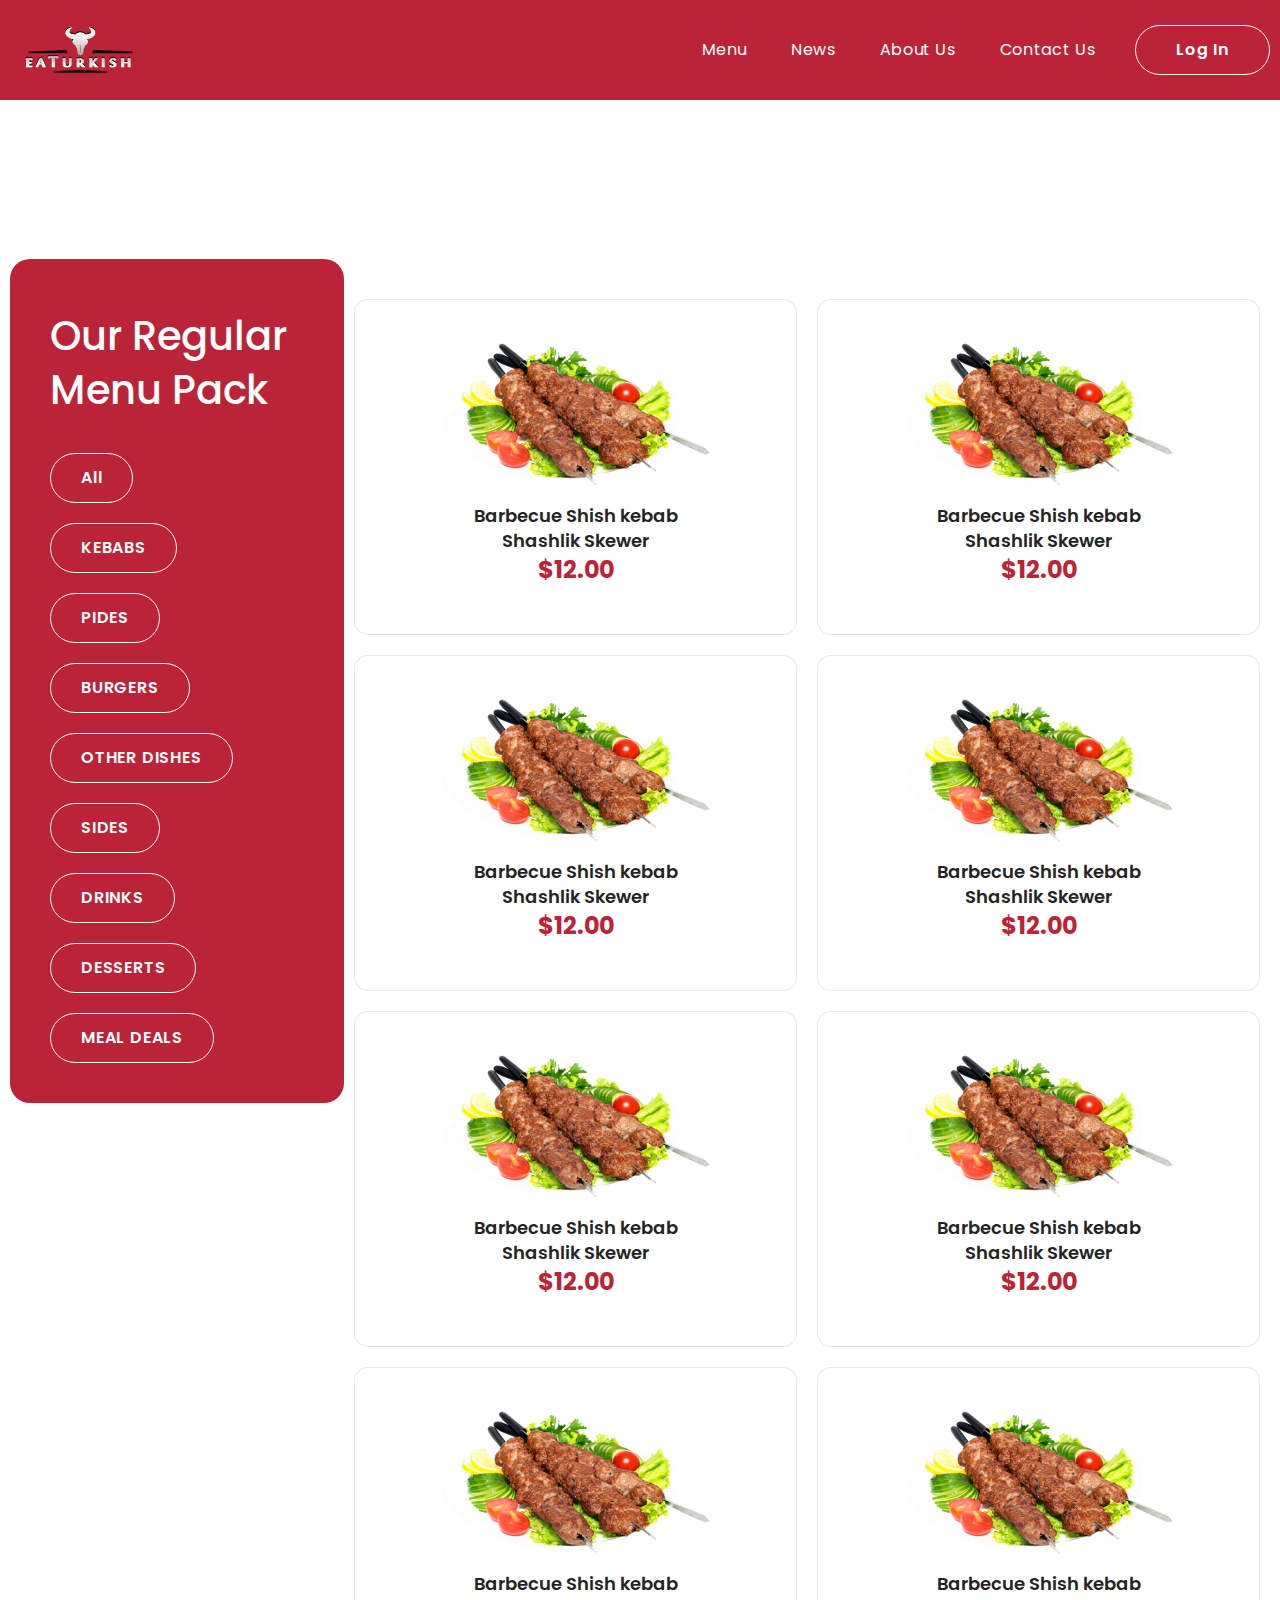
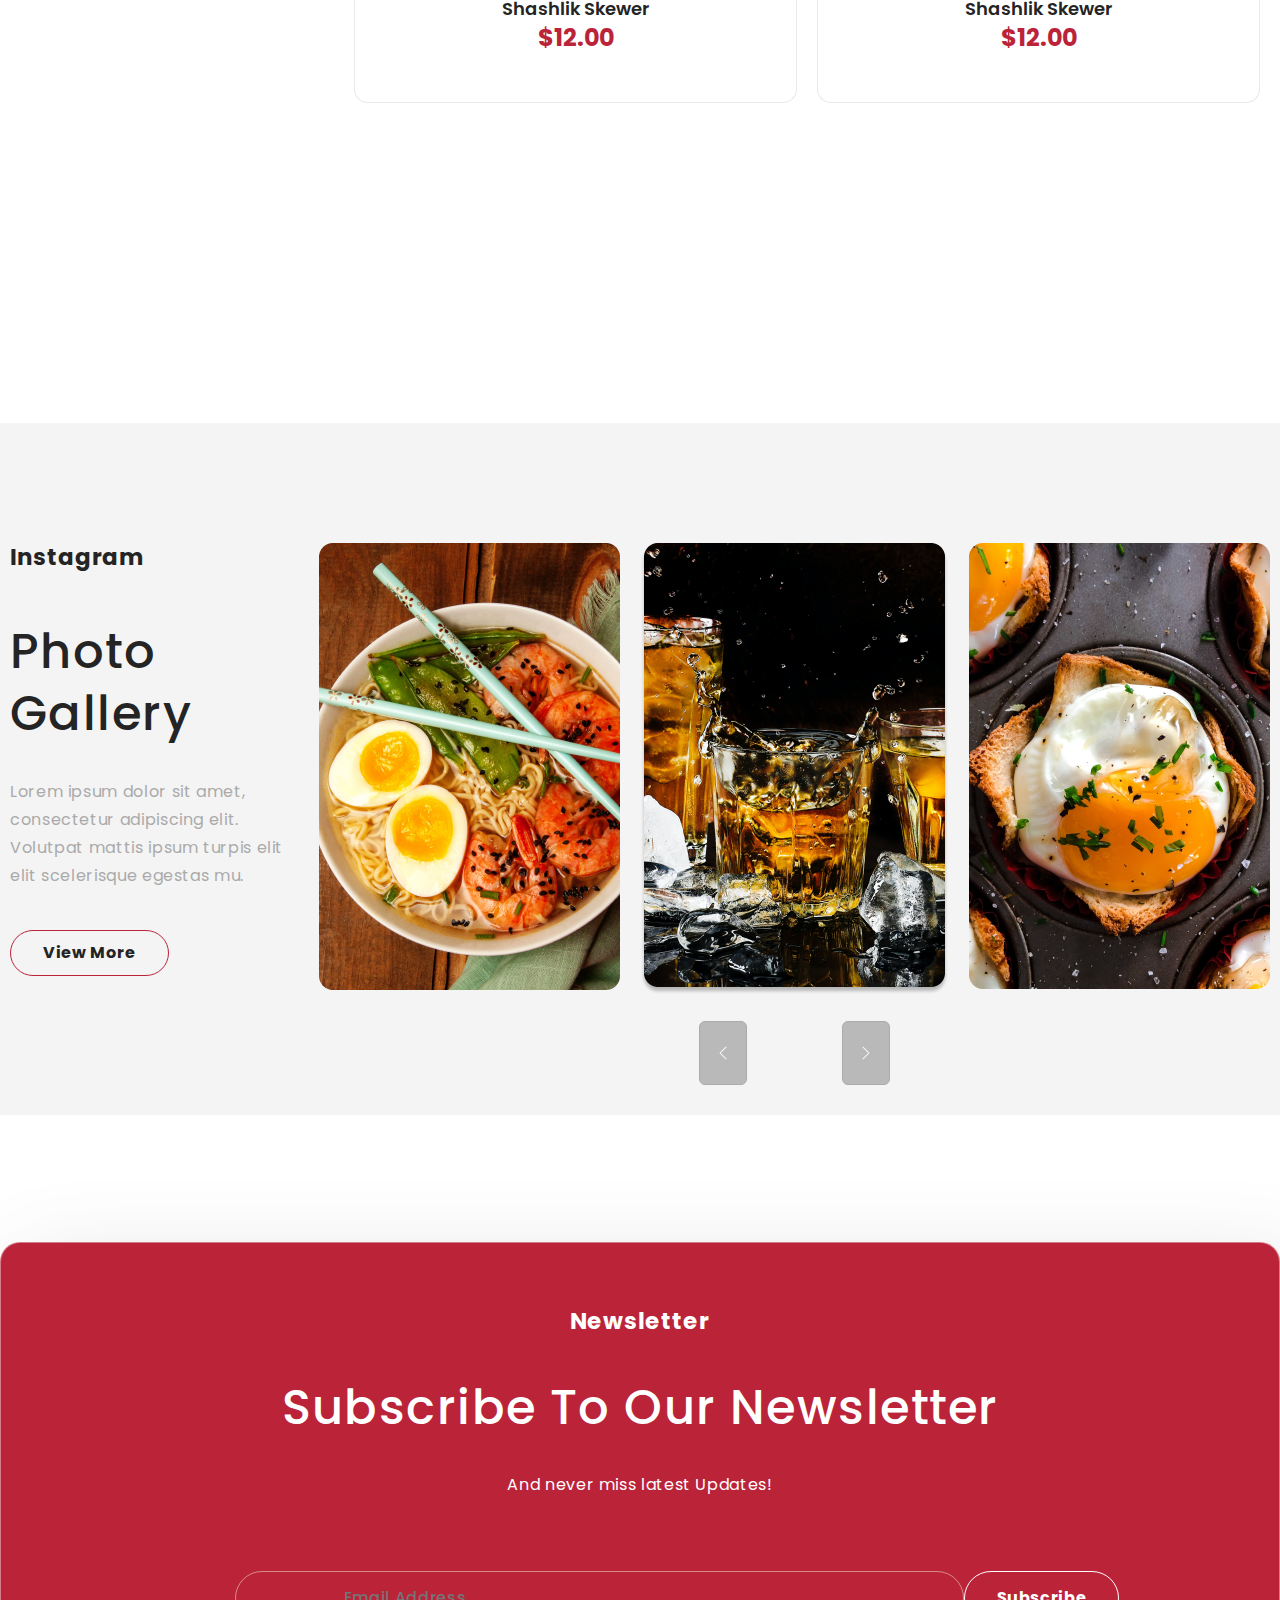
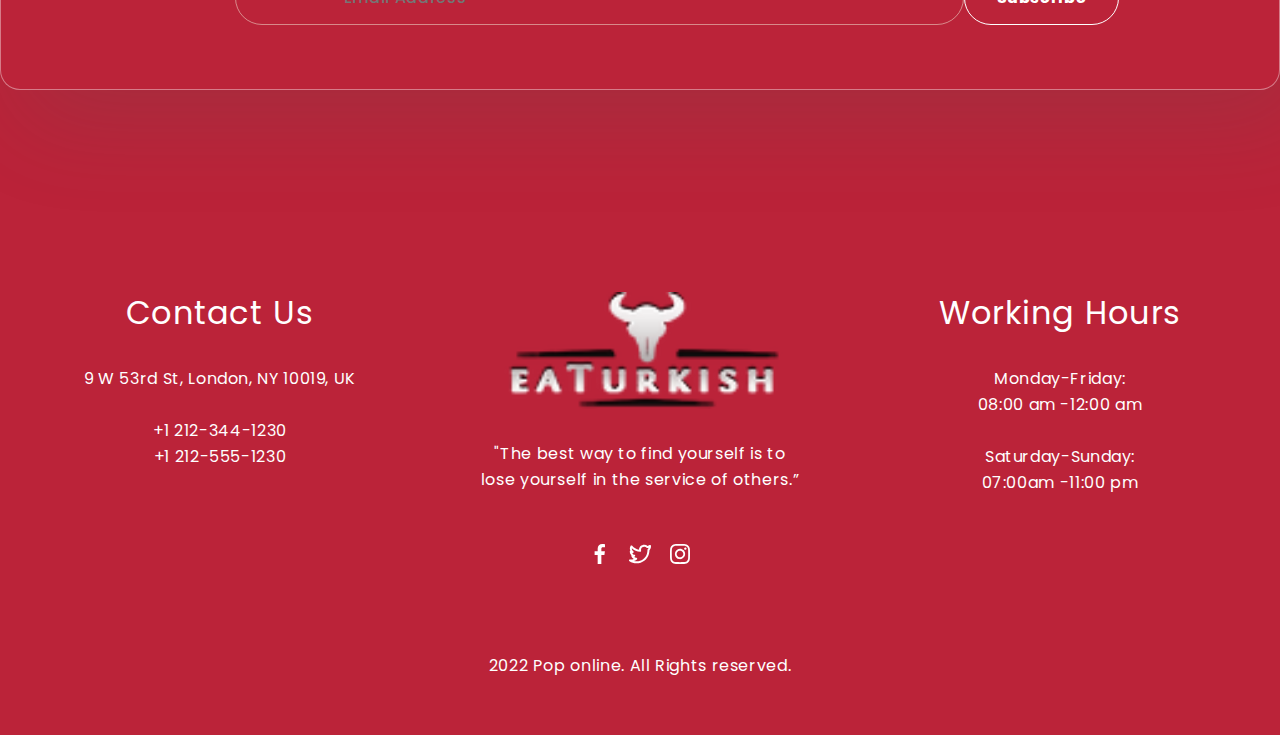
==== pages/menu.html @ dc269d5f "first commit" ====
<!DOCTYPE html>
<html lang="en">

<head>
    <meta charset="UTF-8">
    <meta http-equiv="X-UA-Compatible" content="IE=edge">
    <meta name="viewport" content="width=device-width, initial-scale=1.0">
    <title>Document</title>
    <link rel="stylesheet" href="../css/index.min.css">
    <link rel="stylesheet" href="../proba/css/bootstrap.min.css">
    <link rel="stylesheet" href="../css/menu.css">
</head>

<body>
    <div id="loading">
        <div class="lds-roller">
            <div></div>
            <div></div>
            <div></div>
            <div></div>
            <div></div>
            <div></div>
            <div></div>
            <div></div>
        </div>
    </div>
    <header>
        <nav id="nav">
            <div class="container nav navbar-shrink">
                <div class="nav-l">
                    <a href="../index.html">
                        <img src="../images/logo.svg" alt="">
                    </a>
                </div>
                <div class="nav-r">
                    <div class="menus">
                        <a href="menu.html">Menu</a>
                        <a href="news.html">News</a>
                        <a href="about.html">About Us</a>
                        <a href="contact.html">Contact Us</a>
                    </div>
                    <button id="navbar-open">
                        <img src="../images/menu.svg" alt="menu" />
                    </button>
                    <button class="log">Log in</button>
                </div>
                <div id="navbar-responsive">
                    <button id="navbar-close">
                        <img src="../images/close.svg" alt="close">
                    </button>
                    <div class="menus-r">
                        <a href="menu.html">Menu</a>
                        <a href="news.html">News</a>
                        <a href="about.html">About Us</a>
                        <a href="contact.html">Contact Us</a>
                        <button class="log-1">Log in</button>
                    </div>
                </div>
            </div>
        </nav>
    </header>
    <main>
        <section>
            <div class="container menu">
                <div class="menu-l">
                    <p>Our Regular Menu Pack</p>
                    <button>All</button>
                    <br>
                    <button>KEBABS</button>
                    <br>
                    <button>PIDES</button>
                    <br>
                    <button>BURGERS</button>
                    <br>
                    <button>OTHER DISHES</button>
                    <br>
                    <button>SIDES</button>
                    <br>
                    <button>DRINKS</button>
                    <br>
                    <button>DESSERTS</button>
                    <br>
                    <button>MEAL DEALS</button>
                </div>
                <div class="container">
                    <div class="cards">
                        <div class="card card-2 ">
                            <div class="img-2">
                                <img src="../images/card-1.png" alt="">
                            </div>
                            <p>Barbecue Shish kebab Shashlik Skewer</p>
                            <h1>$12.00</h1>
                        </div>
                        <div class="card card-2">
                            <div class="img-2">
                                <img src="../images/card-1.png" alt="">
                            </div>
                            <p>Barbecue Shish kebab Shashlik Skewer</p>
                            <h1>$12.00</h1>
                        </div>
                        <div class="card card-2">
                            <div class="img-2">
                                <img src="../images/card-1.png" alt="">
                            </div>
                            <p>Barbecue Shish kebab Shashlik Skewer</p>
                            <h1>$12.00</h1>
                        </div>
                        <div class="card card-2">
                            <div class="img-2">
                                <img src="../images/card-1.png" alt="">
                            </div>
                            <p>Barbecue Shish kebab Shashlik Skewer</p>
                            <h1>$12.00</h1>
                        </div>
                        <div class="card card-2">
                            <div class="img-2">
                                <img src="../images/card-1.png" alt="">
                            </div>
                            <p>Barbecue Shish kebab Shashlik Skewer</p>
                            <h1>$12.00</h1>
                        </div>
                        <div class="card card-2">
                            <div class="img-2">
                                <img src="../images/card-1.png" alt="">
                            </div>
                            <p>Barbecue Shish kebab Shashlik Skewer</p>
                            <h1>$12.00</h1>
                        </div>
                        <div class="card card-2">
                            <div class="img-2">
                                <img src="../images/card-1.png" alt="">
                            </div>
                            <p>Barbecue Shish kebab Shashlik Skewer</p>
                            <h1>$12.00</h1>
                        </div>
                        <div class="card card-2">
                            <div class="img-2">
                                <img src="../images/card-1.png" alt="">
                            </div>
                            <p>Barbecue Shish kebab Shashlik Skewer</p>
                            <h1>$12.00</h1>
                        </div>
                    </div>
                </div>
            </div>
        </section>
        <section class="sec-6">
            <div class="cardisaf">
                <div class="container jnitr">
                    <div class="cardisaf-r">
                        <h4>Instagram</h4>
                        <img src="images/loshka.svg" alt="">
                        <h1>Photo Gallery</h1>
                        <p>Lorem ipsum dolor sit amet, consectetur adipiscing elit. Volutpat mattis ipsum turpis elit
                            elit scelerisque egestas mu.</p>
                        <button>View More</button>
                    </div>
                    <div class="cardisaf-l">
                        <div id="carouselExample" class="carousel slide custom-carousel">
                            <div class="carousel-inner ">
                                <div class="carousel-item active">
                                    <div class="card-img-10">
                                        <div>
                                            <img src="../images/card-img-1.png" alt="">
                                            <img class="hover" src="../images/Hover.svg" alt="">
                                        </div>
                                        <div>
                                            <img src="../images/card-img-2.png" alt="">
                                            <img class="hover" src="../images/Hover.svg" alt="">
                                        </div>
                                        <div>
                                            <img src="../images/card-img-3.png" alt="">
                                            <img class="hover" src="../images/Hover.svg" alt="">
                                        </div>
                                    </div>
                                </div>
                                <div class="carousel-item">
                                    <div class="card-img-10">
                                        <div>
                                            <img src="../images/card-img-1.png" alt="">
                                            <img class="hover" src="../images/Hover.svg" alt="">
                                        </div>
                                        <div>
                                            <img src="../images/card-img-2.png" alt="">
                                            <img class="hover" src="../images/Hover.svg" alt="">
                                        </div>
                                        <div>
                                            <img src="../images/card-img-3.png" alt="">
                                            <img class="hover" src="../images/Hover.svg" alt="">
                                        </div>
                                    </div>
                                </div>
                                <div class="carousel-item">
                                    <div class="card-img-10">
                                        <div>
                                            <img src="../images/card-img-1.png" alt="">
                                            <img class="hover" src="../images/Hover.svg" alt="">
                                        </div>
                                        <div>
                                            <img src="../images/card-img-2.png" alt="">
                                            <img class="hover" src="../images/Hover.svg" alt="">
                                        </div>
                                        <div>
                                            <img src="../images/card-img-3.png" alt="">
                                            <img class="hover" src="../images/Hover.svg" alt="">
                                        </div>
                                    </div>
                                </div>
                            </div>
                            <button class="carousel-control-prev prev" type="button" data-bs-target="#carouselExample"
                                data-bs-slide="prev">
                                <span class="carousel-control-prev-icon" aria-hidden="true"></span>
                                <span class="visually-hidden">Previous</span>
                            </button>
                            <button class="carousel-control-next next" type="button" data-bs-target="#carouselExample"
                                data-bs-slide="next">
                                <span class="carousel-control-next-icon" aria-hidden="true"></span>
                                <span class="visually-hidden">Next</span>
                            </button>
                        </div>
                    </div>
                </div>
            </div>
        </section>
    </main>
    <footer>
        <div class="container footer-b">
            <p>Newsletter</p>
            <h1>Subscribe to Our Newsletter</h1>
            <h4>And never miss latest Updates!</h4>
            <div>
                <input placeholder="Email Address" type="text">
                <button>Subscribe</button>
            </div>
        </div>
        <div class="footer-end">
            <div class="container jhsrgu">
                <div class="footer-card">
                    <h2>Contact Us</h2>
                    <p class="pading">9 W 53rd St, London, NY 10019, UK</p>
                    <p>+1 212-344-1230 <br>
                        +1 212-555-1230</p>
                </div>
                <div class="footer-card">
                    <img src="../images/footer-logo.svg" alt="">
                    <p class="pading-2">"The best way to find yourself is to lose yourself in the service of others.”
                    </p>
                    <img src="../images/Social media.svg" alt="">
                    <p class="ycgvhbj">2022 Pop online. All Rights reserved.</p>
                </div>
                <div class="footer-card">
                    <h2>Working Hours</h2>
                    <p class="pading">Monday-Friday: <br>
                        08:00 am -12:00 am</p>
                    <p>
                        Saturday-Sunday: <br>
                        07:00am -11:00 pm
                    </p>
                </div>
            </div>
        </div>
    </footer>
    <script src="../proba/js/bootstrap.bundle.min.js"></script>
    <script src="../main.js"></script>
</body>

</html>
---- css/index.min.css ----
@import"https://fonts.googleapis.com/css2?family=Poppins&display=swap";*{margin:0;padding:0;box-sizing:border-box}a{text-decoration:none !important}*{font-family:"Poppins",sans-serif}nav{position:fixed;width:100%;background-color:#bb2339;z-index:1100000;padding:25px 0}.nav{display:flex !important;justify-content:space-between !important;align-items:center !important}.nav .nav-r{display:flex;align-items:center}.nav .nav-r button{display:flex;flex-direction:row;justify-content:center;align-items:center;padding:10px 40px;font-weight:600;font-size:16px;line-height:175%;letter-spacing:.05em;text-transform:capitalize;color:#fff;background-color:rgba(0,0,0,0);border:1px solid #fff;border-radius:100px}.nav .nav-r button:hover{transition:.5s;background-color:#fff;color:#bb2339}.nav .nav-r .menus a{padding-right:40px;font-weight:400;font-size:16px;line-height:22px;letter-spacing:.04em;color:#fff}#navbar-responsive{position:fixed;top:0;bottom:0;left:-100%;height:100vh;width:100%;flex-direction:column;justify-content:center;align-items:center;background-color:#bb2339;transition:.5s}#navbar-responsive a{color:#fff}@media(max-width: 772px){.menus a{display:none}#navbar-open{display:block !important}.log-1{display:none !important}}@media(max-width: 470px){.log{display:none !important}}.log-1{display:flex;flex-direction:row;justify-content:center;align-items:center;padding:10px 40px;font-weight:600;font-size:16px;line-height:175%;letter-spacing:.05em;text-transform:capitalize;color:#fff;background-color:rgba(0,0,0,0);border:1px solid #fff;border-radius:100px}.log-1:hover{transition:.5s;background-color:#fff;color:#bb2339}#navbar-close{border:none;background:rgba(0,0,0,0);max-width:48px;padding-left:80%}#navbar-open{display:none;border:none;background:rgba(0,0,0,0)}.menus-r{display:flex;flex-direction:column;align-items:center;justify-content:center}.menus-r a{font-size:50px;padding-bottom:20px}main{padding-top:100px}.footer-b{background:#bb2339;border:1px solid rgba(255,255,255,.4);box-shadow:22px 30px 95px 1px rgba(86,86,86,.2);border-radius:20px;position:absolute;top:7px;z-index:987;right:0;left:0}.footer-b img{width:100% !important}.footer-b p{padding-top:64px;font-weight:700;font-size:23px;line-height:130%;letter-spacing:.04em;text-transform:capitalize;font-feature-settings:"tnum" on,"lnum" on;color:#fff}.footer-b h1{padding:24px 0;font-weight:500;font-size:48px;line-height:130%;letter-spacing:.03em;text-transform:capitalize;font-feature-settings:"tnum" on,"lnum" on;color:#fff}.footer-b h4{font-weight:400;font-size:16px;line-height:175%;letter-spacing:.04em;color:#fff;padding-bottom:64px}.footer-b div{display:flex;max-width:811px;margin:0 auto;padding-bottom:64px;justify-content:space-between}.footer-b div input{border:1px solid rgba(245,239,219,.5);border-radius:100px;padding:12px 400px 12px 12px;font-weight:500;font-size:16px;line-height:175%;text-align:center;letter-spacing:.04em;text-transform:capitalize;font-feature-settings:"tnum" on,"lnum" on;color:#aaa;background-color:rgba(0,0,0,0)}.footer-b div button{background-color:rgba(0,0,0,0);font-weight:700;font-size:16px;line-height:175%;letter-spacing:.04em;color:#fff;border:1px solid #fff;border-radius:100px;padding:12px 32px}.footer-b div button:hover{background-color:#fff;color:#bb2339;transition:.5s}footer{position:relative;padding-top:340px}.footer-b *{text-align:center}.footer-end{padding-top:317px;position:relative;background-color:#bb2339}.footer-end .footer-card h2{font-weight:400;font-size:32px;line-height:130%;letter-spacing:.04em;text-transform:capitalize;font-feature-settings:"tnum" on,"lnum" on;color:#fff}.footer-end .footer-card p{font-weight:400;font-size:16px;line-height:26px;letter-spacing:.04em;color:#fff}.jhsrgu{display:grid;grid-template-columns:repeat(3, 1fr)}.footer-end *{text-align:center}.pading{padding:24px 0 10px}.pading-2{padding:32px 47px}.ycgvhbj{padding:87px 0 40px}@media(max-width: 800px){.footer-b div{flex-direction:column;text-align:center}.footer-b div input{width:100%;padding:0}.footer-b div button{width:144px;max-width:144px;margin:20px auto 0}.jhsrgu{display:grid;grid-template-columns:repeat(2, 1fr) !important}}@media(max-width: 600px){.jhsrgu{grid-template-columns:1fr !important}}.container{max-width:1300px !important;margin:0 auto !important;padding:0 10px !important}header{background-color:#bb2339}header .header{padding:183px 0 137px !important;display:flex;justify-content:space-between;align-items:center}header .header .h-l h3{font-weight:700;font-size:23px;line-height:130%;letter-spacing:.04em;text-transform:capitalize;font-feature-settings:"tnum" on,"lnum" on;color:#fff}header .header .h-l h1{padding:25px 0 20px;font-weight:700;font-size:90px;line-height:130%;letter-spacing:.04em;text-transform:capitalize;color:#fff}header .header .h-l p{max-width:453px;font-weight:400;font-size:16px;line-height:175%;letter-spacing:.04em;color:#fff;opacity:.7;padding-bottom:40px}header .header .h-l button{display:flex;flex-direction:column;justify-content:center;align-items:center;padding:8px 32px;background:rgba(0,0,0,0);border:1px solid #fff;border-radius:100px;font-weight:700;font-size:16px;line-height:175%;letter-spacing:.04em;color:#fff}header .header .h-l button:hover{transition:.5s;background-color:#fff;color:#bb2339}.sec-1{padding:120px 0;background:#f8f8f8;position:relative}.begin-sc{font-weight:500;font-size:48px;line-height:48px;letter-spacing:.03em;text-transform:capitalize;font-feature-settings:"tnum" on,"lnum" on;color:#bb2339}.cards{display:grid;grid-template-columns:repeat(4, 1fr);grid-column-gap:20px;padding-top:40px}.cards .card{padding:20px 20px 40px;background:#fff;border-color:#fff;border-radius:14px}.cards .card p{font-weight:600;font-size:18px;line-height:25px;color:#242424;max-width:270px}.cards .card h1{font-weight:700;font-size:24px;line-height:33px;color:#bb2339}.cards .card *{text-align:center}.custom-carousel .carousel-indicators [data-bs-target]{width:30px;height:30px;border:1px solid rgba(0,0,0,0);border-radius:10px 10px;transition:opacity .6s ease,width .5s ease}.custom-carousel .carousel-indicators .active{width:100px;opacity:1}.custom-carousel .carousel-control-next,.custom-carousel .carousel-control-prev{top:-50px;bottom:auto;padding:15px;width:5%;border:1px solid #646464;background-color:gray;border-radius:6px}.custom-carousel .carousel-control-next span,.custom-carousel .carousel-control-prev span{color:#000}.custom-carousel .carousel-control-next{right:0}.custom-carousel .carousel-control-prev{left:auto;right:6%}.img-4{position:absolute;right:300px;bottom:-45px;top:auto}.cradds{padding:120px 0}.card-2{background:#fff;border:1px solid rgba(36,36,36,.1) !important;border-radius:14px}.tabs{padding-top:60px;display:grid;grid-template-columns:repeat(8, 1fr);grid-column-gap:10px}.tabs button{border:1px solid #bb2339;border-radius:100px;background-color:rgba(0,0,0,0);padding:10px 30px}.tabs button a{white-space:nowrap;font-weight:600;font-size:16px;line-height:175%;letter-spacing:.05em;text-transform:capitalize;color:#242424}.tabs button:hover{background:#bb2339;transition:.5s;border:1px solid #bb2339;border-radius:100px}.tabs button:hover a{color:#fff;transition:.5s}.sdf *{text-align:center}.sdf p{padding-top:8px;font-weight:400;font-size:48px;line-height:130%;letter-spacing:.03em;text-transform:capitalize;font-feature-settings:"tnum" on,"lnum" on;color:#242424}.sec-3{padding:100px 0;background:#f4f4f4}.sec-2{padding:120px 0}.cards-2{display:grid;grid-template-columns:repeat(3, 1fr);grid-column-gap:35px;padding-top:60px}.card-3{background:#fff;border:1px solid rgba(51,51,51,.1);border-radius:10px;padding:30px 50px 30px 20px}.card-3 .card-3__p{padding:10px 0 20px}.card-3 p{font-weight:400;font-size:14px;line-height:22px;color:#333;opacity:.7;max-width:340px}.card-3 h1{font-weight:600;font-size:24px;line-height:26px;color:#333}.card-3 .dates{display:grid;grid-template-columns:repeat(3, 1fr);grid-column-gap:20px}.card-3 .dates div{display:grid;grid-template-columns:repeat(2, 1fr);grid-column-gap:5px}.next,.prev{top:auto !important;bottom:-90px !important;padding:15px;width:5%;border:1px solid #646464;background-color:#000;border-radius:6px}.next span,.prev span{color:#000}.next{right:40% !important}.prev{left:40% !important}.sec-4{padding:120px 0}.sec-4 .sec-4__header *{text-align:center}.sec-4 .sec-4__header p{font-weight:700;font-size:23px;line-height:130%;letter-spacing:.04em;text-transform:capitalize;font-feature-settings:"tnum" on,"lnum" on;color:#242424}.sec-4 .sec-4__header h1{font-weight:500;font-size:48px;line-height:130%;letter-spacing:.03em;text-transform:capitalize;font-feature-settings:"tnum" on,"lnum" on;color:#bb2339}.sec-4 .cards-3{display:grid;grid-template-columns:repeat(3, 1fr);grid-column-gap:35px;padding-top:60px !important}.sec-4 .cards-3 .card-3{border-radius:14px;padding:0}.sec-4 .cards-3 .card-3 img{width:100% !important}.sec-4 .cards-3 .card-3 .card-3__div{padding:20px 20px 30px}.sec-4 .cards-3 .card-3 .card-3__div h1{font-weight:500;font-size:24px;line-height:32px;text-transform:capitalize;font-feature-settings:"tnum" on,"lnum" on;color:#242424}.sec-4 .cards-3 .card-3 .card-3__div p{font-weight:400;font-size:14px;line-height:24px;color:#aaa}.sec-4 .cards-3 .card-3 .card-3__div a{font-weight:700;font-size:16px;line-height:16px;letter-spacing:.04em;color:#bb2339}.sec-4 .cards-3 .card-3 .card-3__div div{display:flex;justify-content:space-between}.modal-body img{width:460px}.sec-5{background-image:url(../../images/bgc-5.png);background-size:100vw;height:650px;background-repeat:no-repeat;position:relative}.img-play{background-color:rgba(0,0,0,0) !important;border:none !important}.uhuadf{text-align:center;min-width:120px;padding:250px 0}.sec-6{padding:120px 0px}.sec-6 .cardisaf{background:#f4f4f4;padding:120px 0}.sec-6 .cardisaf .cardisaf-r h4{padding-bottom:8px;font-weight:700;font-size:23px;line-height:130%;letter-spacing:.04em;text-transform:capitalize;font-feature-settings:"tnum" on,"lnum" on;color:#242424}.sec-6 .cardisaf .cardisaf-r h1{padding-top:8px;font-weight:500;font-size:48px;line-height:130%;letter-spacing:.03em;text-transform:capitalize;font-feature-settings:"tnum" on,"lnum" on;color:#242424}.sec-6 .cardisaf .cardisaf-r p{padding:24px 0;font-weight:400;font-size:16px;line-height:175%;letter-spacing:.04em;color:#aaa;max-width:493px}.sec-6 .cardisaf .cardisaf-r button{font-weight:700;font-size:16px;line-height:175%;letter-spacing:.04em;color:#242424;border:1px solid #bb2339;border-radius:100px;padding:8px 32px;background:rgba(0,0,0,0)}.sec-6 .cardisaf .cardisaf-r button:hover{transition:.3s;background:#bb2339;color:#fff;border:1px solid #bb2339}.sec-6 .cardisaf .cardisaf-l{padding-left:20px}.card-img-10{display:grid;grid-template-columns:repeat(3, 1fr);grid-column-gap:20px;max-width:967px;margin:0 auto}.jnitr{display:flex;justify-content:space-between}.card-img-10 div{position:relative}.card-img-10 div .hover{opacity:0;position:absolute;z-index:99999;top:0;bottom:0;left:0;right:0;width:100%}.card-img-10 div .hover:hover{opacity:.8;transition:.5s}@media(max-width: 1300px){.header{flex-direction:column}.header .h-l p{margin:0 auto}.header .h-l button{max-width:180px;margin:0 auto;margin-bottom:20px}.header .h-l h3{font-size:15px !important}.header img{width:100%}.klop{font-size:20px !important}.header *{text-align:center}.cards{display:grid;grid-template-columns:repeat(2, 1fr);grid-row-gap:20px}.cards .card p{text-align:center;max-width:270px;margin:0 auto}.tabs{display:grid;grid-template-columns:repeat(6, 1fr)}}@media(max-width: 1200px){.tabs{grid-template-columns:repeat(4, 1fr);grid-row-gap:10px}.uhuadf{padding:150px 0}.jnitr{flex-direction:column}.jnitr p{margin:0 auto}.cardisaf-r{padding-bottom:20px}.jnitr *{text-align:center}}@media(max-width: 1000px){.card-img-10{width:100%;display:grid;grid-template-columns:repeat(2, 1fr)}}@media(max-width: 800px){.uhuadf{padding:100px 0 !important}}@media(max-width: 700px){.card-img-10{display:grid;grid-template-columns:repeat(1, 1fr)}.tabs{grid-template-columns:repeat(2, 1fr)}.cards-3{display:grid;grid-template-columns:repeat(2, 1fr) !important}}@media(max-width: 570px){.cards{grid-template-columns:1fr}.tabs{grid-template-columns:1fr !important}.cards-3{display:grid;grid-template-columns:repeat(1, 1fr) !important}}
---- css/menu.css ----
@import url("https://fonts.googleapis.com/css2?family=Poppins&display=swap");
* {
  margin: 0;
  padding: 0;
  box-sizing: border-box;
}

a {
  text-decoration: none !important;
}

* {
  font-family: "Poppins", sans-serif;
}

nav {
  position: fixed;
  width: 100%;
  background-color: #BB2339;
  z-index: 1100000;
  padding: 25px 0;
}

.nav {
  display: flex !important;
  justify-content: space-between !important;
  align-items: center !important;
}
.nav .nav-r {
  display: flex;
  align-items: center;
}
.nav .nav-r button {
  display: flex;
  flex-direction: row;
  justify-content: center;
  align-items: center;
  padding: 10px 40px;
  font-weight: 600;
  font-size: 16px;
  line-height: 175%;
  /* identical to box height, or 28px */
  letter-spacing: 0.05em;
  text-transform: capitalize;
  color: #FFFFFF;
  background-color: transparent;
  border: 1px solid #FFFFFF;
  border-radius: 100px;
}
.nav .nav-r button:hover {
  transition: 0.5s;
  background-color: #FFFFFF;
  color: #BB2339;
}
.nav .nav-r .menus a {
  padding-right: 40px;
  font-weight: 400;
  font-size: 16px;
  line-height: 22px;
  /* identical to box height */
  letter-spacing: 0.04em;
  color: #FFFFFF;
}

#navbar-responsive {
  position: fixed;
  top: 0;
  bottom: 0;
  left: -100%;
  height: 100vh;
  width: 100%;
  flex-direction: column;
  justify-content: center;
  align-items: center;
  background-color: #BB2339;
  transition: 0.5s;
}
#navbar-responsive a {
  color: #FFFFFF;
}

@media (max-width: 772px) {
  .menus a {
    display: none;
  }
  #navbar-open {
    display: block !important;
  }
  .log-1 {
    display: none !important;
  }
}
@media (max-width: 470px) {
  .log {
    display: none !important;
  }
}
.log-1 {
  display: flex;
  flex-direction: row;
  justify-content: center;
  align-items: center;
  padding: 10px 40px;
  font-weight: 600;
  font-size: 16px;
  line-height: 175%;
  /* identical to box height, or 28px */
  letter-spacing: 0.05em;
  text-transform: capitalize;
  color: #FFFFFF;
  background-color: transparent;
  border: 1px solid #FFFFFF;
  border-radius: 100px;
}

.log-1:hover {
  transition: 0.5s;
  background-color: #FFFFFF;
  color: #BB2339;
}

#navbar-close {
  border: none;
  background: transparent;
  max-width: 48px;
  padding-left: 80%;
}

#navbar-open {
  display: none;
  border: none;
  background: transparent;
}

.menus-r {
  display: flex;
  flex-direction: column;
  align-items: center;
  justify-content: center;
}
.menus-r a {
  font-size: 50px;
  padding-bottom: 20px;
}

main {
  padding-top: 100px;
}

.footer-b {
  background: #BB2339;
  border: 1px solid rgba(255, 255, 255, 0.4);
  box-shadow: 22px 30px 95px 1px rgba(86, 86, 86, 0.2);
  border-radius: 20px;
  position: absolute;
  top: 7px;
  z-index: 987;
  right: 0;
  left: 0;
}
.footer-b img {
  width: 100% !important;
}
.footer-b p {
  padding-top: 64px;
  font-weight: 700;
  font-size: 23px;
  line-height: 130%;
  /* identical to box height, or 30px */
  letter-spacing: 0.04em;
  text-transform: capitalize;
  font-feature-settings: "tnum" on, "lnum" on;
  /* FFFFFF */
  color: #FFFFFF;
}
.footer-b h1 {
  padding: 24px 0;
  font-weight: 500;
  font-size: 48px;
  line-height: 130%;
  /* or 62px */
  letter-spacing: 0.03em;
  text-transform: capitalize;
  font-feature-settings: "tnum" on, "lnum" on;
  color: #FFFFFF;
}
.footer-b h4 {
  font-weight: 400;
  font-size: 16px;
  line-height: 175%;
  /* identical to box height, or 28px */
  letter-spacing: 0.04em;
  color: #FFFFFF;
  padding-bottom: 64px;
}
.footer-b div {
  display: flex;
  max-width: 811px;
  margin: 0 auto;
  padding-bottom: 64px;
  justify-content: space-between;
}
.footer-b div input {
  border: 1px solid rgba(245, 239, 219, 0.5);
  border-radius: 100px;
  padding: 12px 400px 12px 12px;
  font-weight: 500;
  font-size: 16px;
  line-height: 175%;
  /* identical to box height, or 28px */
  text-align: center;
  letter-spacing: 0.04em;
  text-transform: capitalize;
  font-feature-settings: "tnum" on, "lnum" on;
  /* AAAAAA */
  color: #AAAAAA;
  background-color: transparent;
}
.footer-b div button {
  background-color: transparent;
  font-weight: 700;
  font-size: 16px;
  line-height: 175%;
  /* identical to box height, or 28px */
  letter-spacing: 0.04em;
  color: #FFFFFF;
  border: 1px solid #FFFFFF;
  border-radius: 100px;
  padding: 12px 32px;
}
.footer-b div button:hover {
  background-color: #fff;
  color: #BB2339;
  transition: 0.5s;
}

footer {
  position: relative;
  padding-top: 340px;
}

.footer-b * {
  text-align: center;
}

.footer-end {
  padding-top: 317px;
  position: relative;
  background-color: #BB2339;
}
.footer-end .footer-card h2 {
  font-weight: 400;
  font-size: 32px;
  line-height: 130%;
  /* identical to box height, or 42px */
  letter-spacing: 0.04em;
  text-transform: capitalize;
  font-feature-settings: "tnum" on, "lnum" on;
  color: #FFFFFF;
}
.footer-end .footer-card p {
  font-weight: 400;
  font-size: 16px;
  line-height: 26px;
  /* or 162% */
  letter-spacing: 0.04em;
  color: #FFFFFF;
}

.jhsrgu {
  display: grid;
  grid-template-columns: repeat(3, 1fr);
}

.footer-end * {
  text-align: center;
}

.pading {
  padding: 24px 0 10px;
}

.pading-2 {
  padding: 32px 47px;
}

.ycgvhbj {
  padding: 87px 0 40px;
}

@media (max-width: 800px) {
  .footer-b div {
    flex-direction: column;
    text-align: center;
  }
  .footer-b div input {
    width: 100%;
    padding: 0;
  }
  .footer-b div button {
    width: 144px;
    max-width: 144px;
    margin: 20px auto 0;
  }
  .jhsrgu {
    display: grid;
    grid-template-columns: repeat(2, 1fr) !important;
  }
}
@media (max-width: 600px) {
  .jhsrgu {
    grid-template-columns: 1fr !important;
  }
}
.container {
  max-width: 1300px !important;
  margin: 0 auto !important;
  padding: 0 10px !important;
}

.cards {
  display: grid;
  grid-template-columns: repeat(2, 1fr) !important;
  grid-column-gap: 20px;
  padding-top: 40px;
}
.cards .card {
  padding: 20px 20px 40px;
  background: #FFFFFF;
  border-color: #FFFFFF;
  border-radius: 14px;
}
.cards .card p {
  font-weight: 600;
  font-size: 18px;
  line-height: 25px;
  color: #242424;
  max-width: 270px;
  margin: 0 auto;
}
.cards .card h1 {
  font-weight: 700;
  font-size: 24px;
  line-height: 33px;
  color: #BB2339;
}
.cards .card * {
  text-align: center;
}

.card-2 {
  background: #FFFFFF;
  border: 1px solid rgba(36, 36, 36, 0.1) !important;
  border-radius: 14px;
}

.menu {
  padding-top: 159px !important;
  padding-bottom: 200px !important;
  display: flex;
}
.menu .menu-l {
  padding: 50px 40px;
  height: 844px;
  background-color: #BB2339;
  border-radius: 20px;
}
.menu .menu-l p {
  font-weight: 500;
  font-size: 40px;
  line-height: 54px;
  /* or 135% */
  text-transform: capitalize;
  font-feature-settings: "tnum" on, "lnum" on;
  color: #FFFFFF;
  max-width: 348px;
}
.menu .menu-l button {
  background-color: transparent;
  margin-top: 20px;
  padding: 10px 30px;
  border: 1px solid #FFFFFF;
  border-radius: 100px;
  white-space: nowrap;
  font-weight: 600;
  font-size: 16px;
  line-height: 175%;
  /* identical to box height, or 28px */
  letter-spacing: 0.05em;
  text-transform: capitalize;
  color: #FFFFFF;
}
.menu .menu-l button:hover {
  background: #FFFFFF;
  border: 1px solid #FFFFFF;
  border-radius: 100px;
  color: black;
  transition: 0.7s;
}
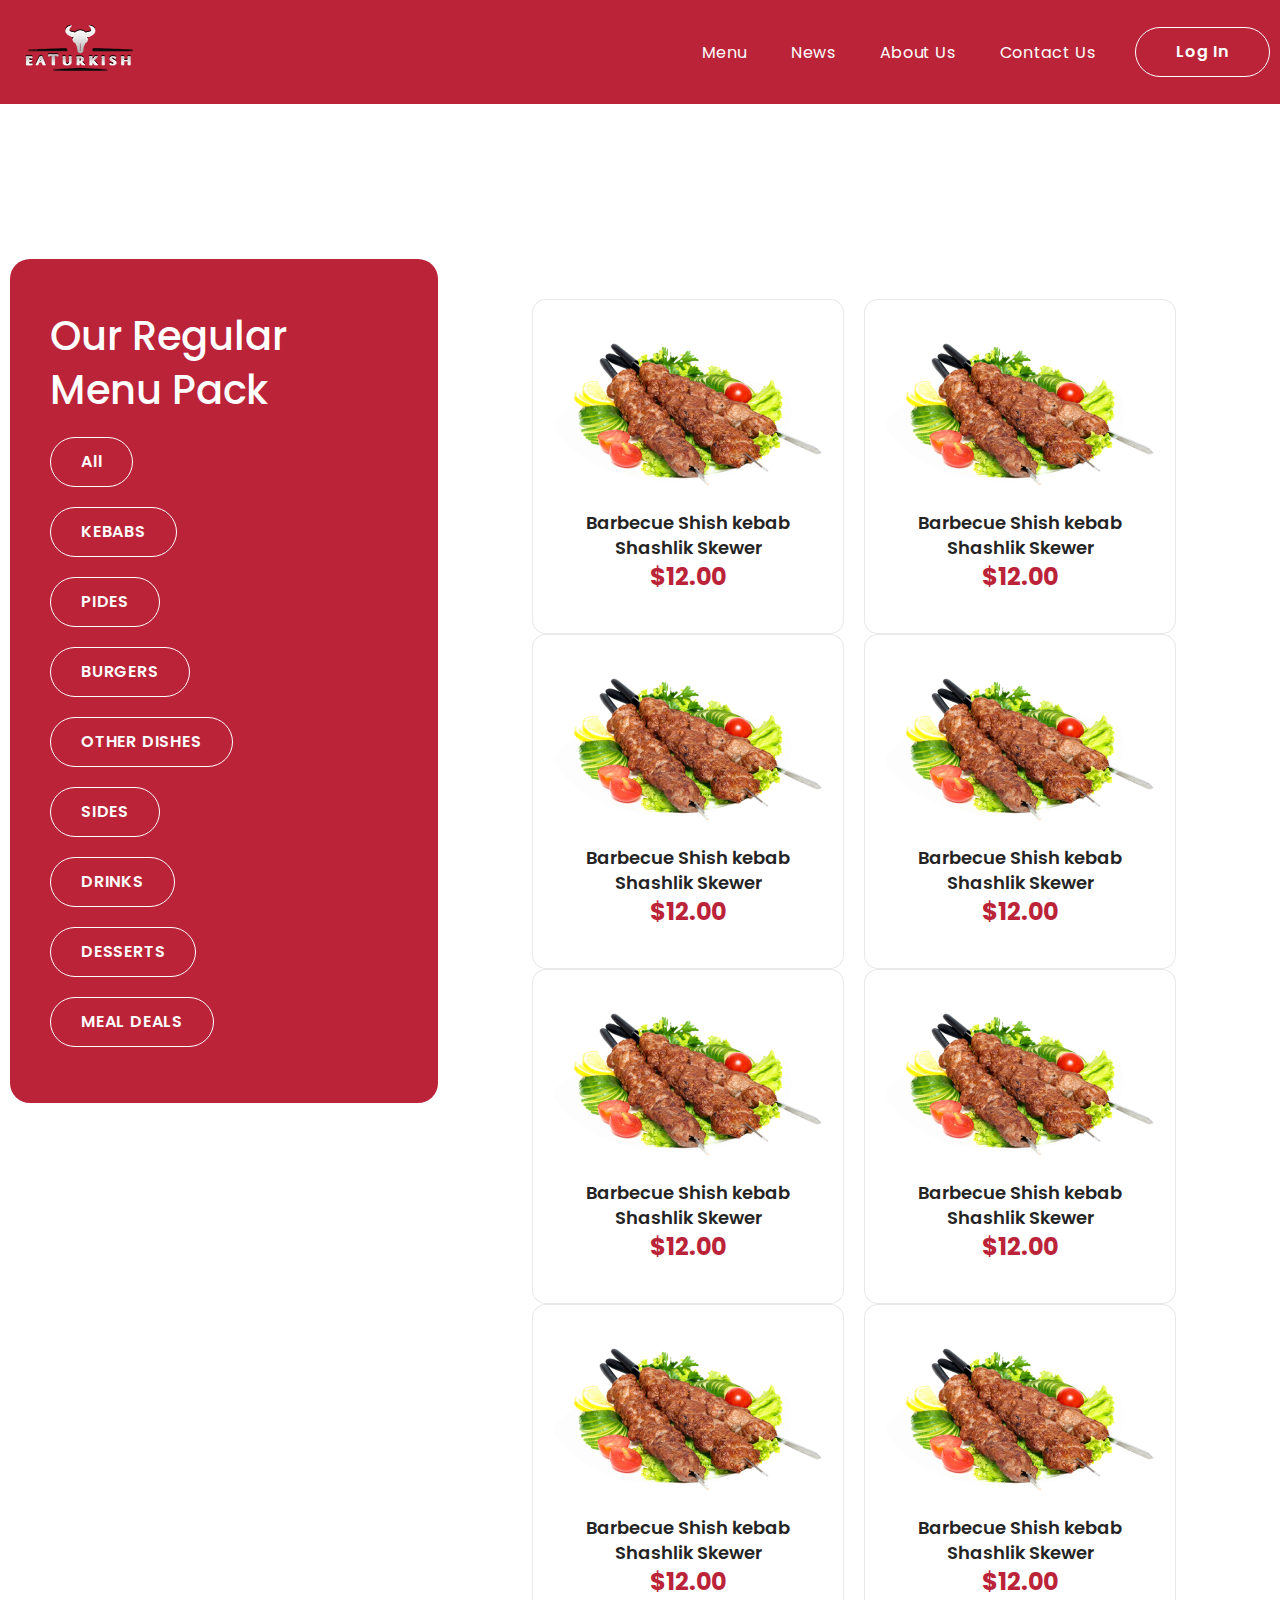
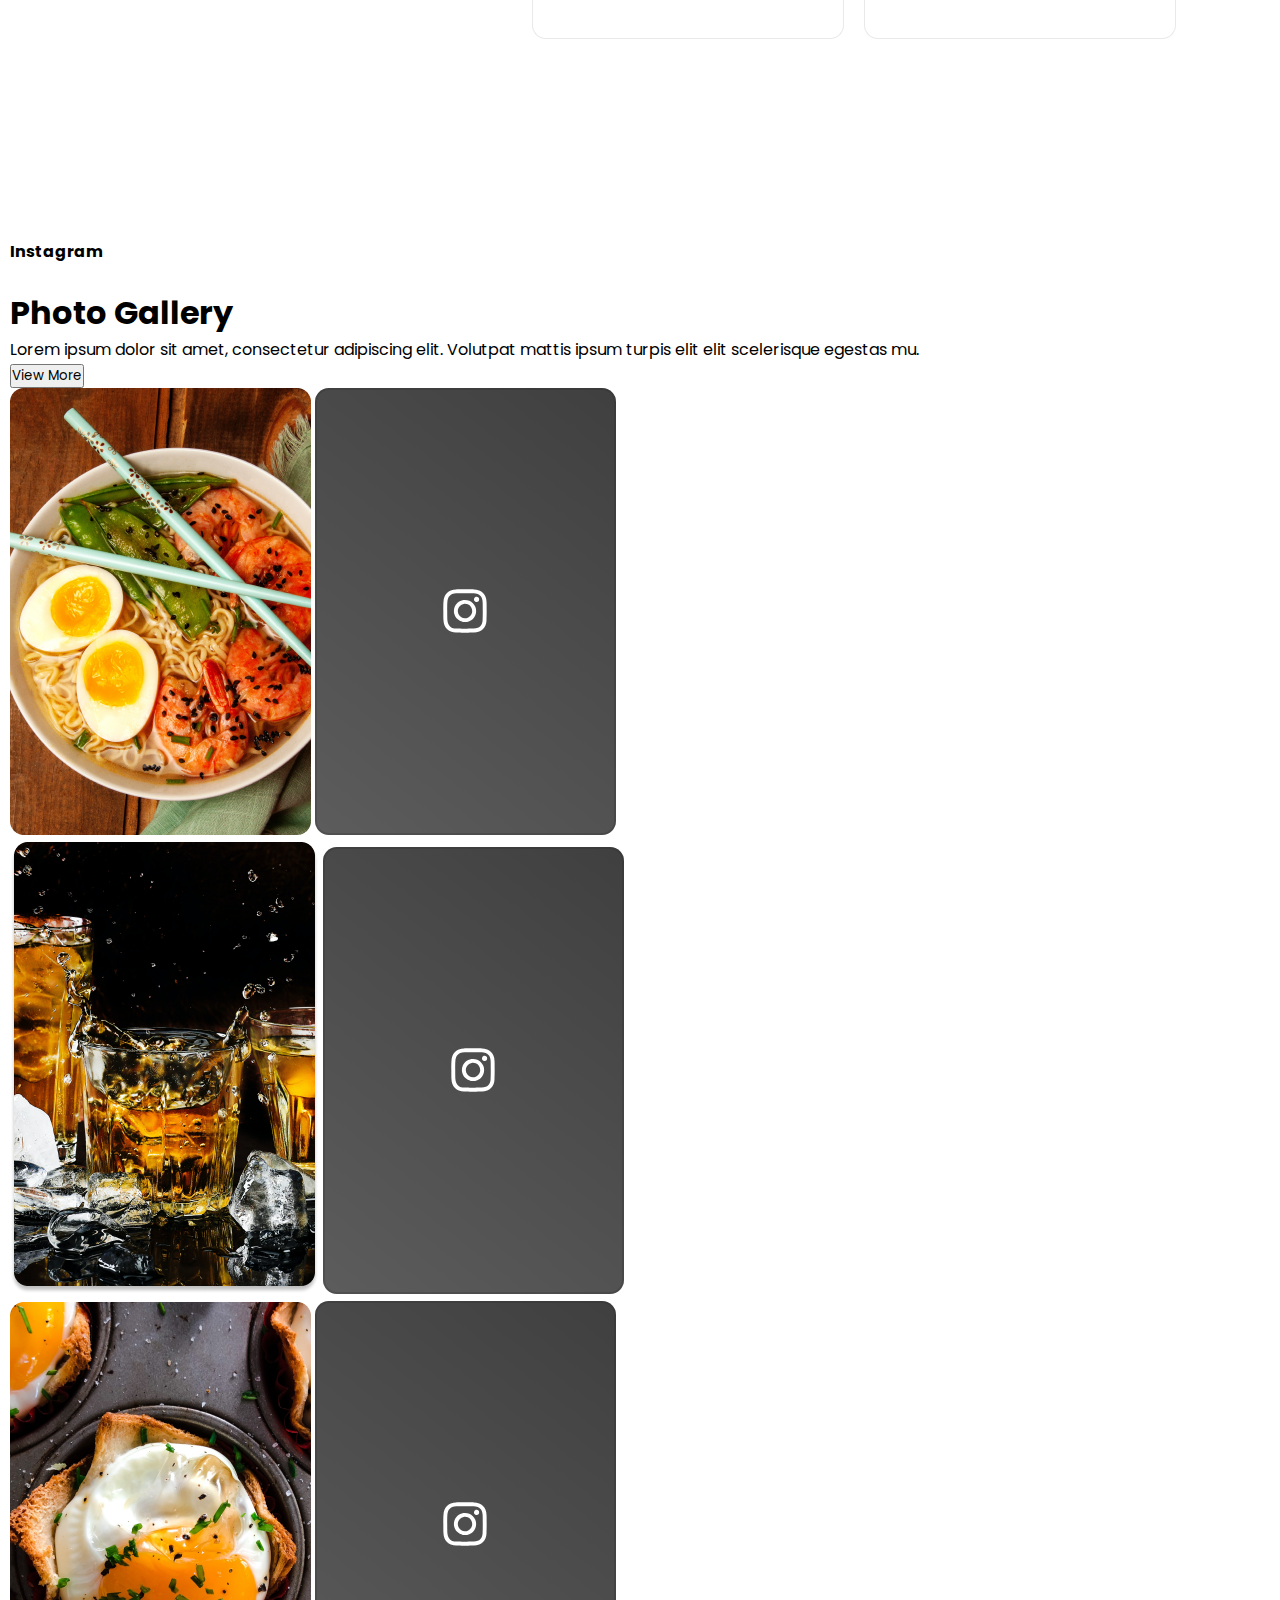
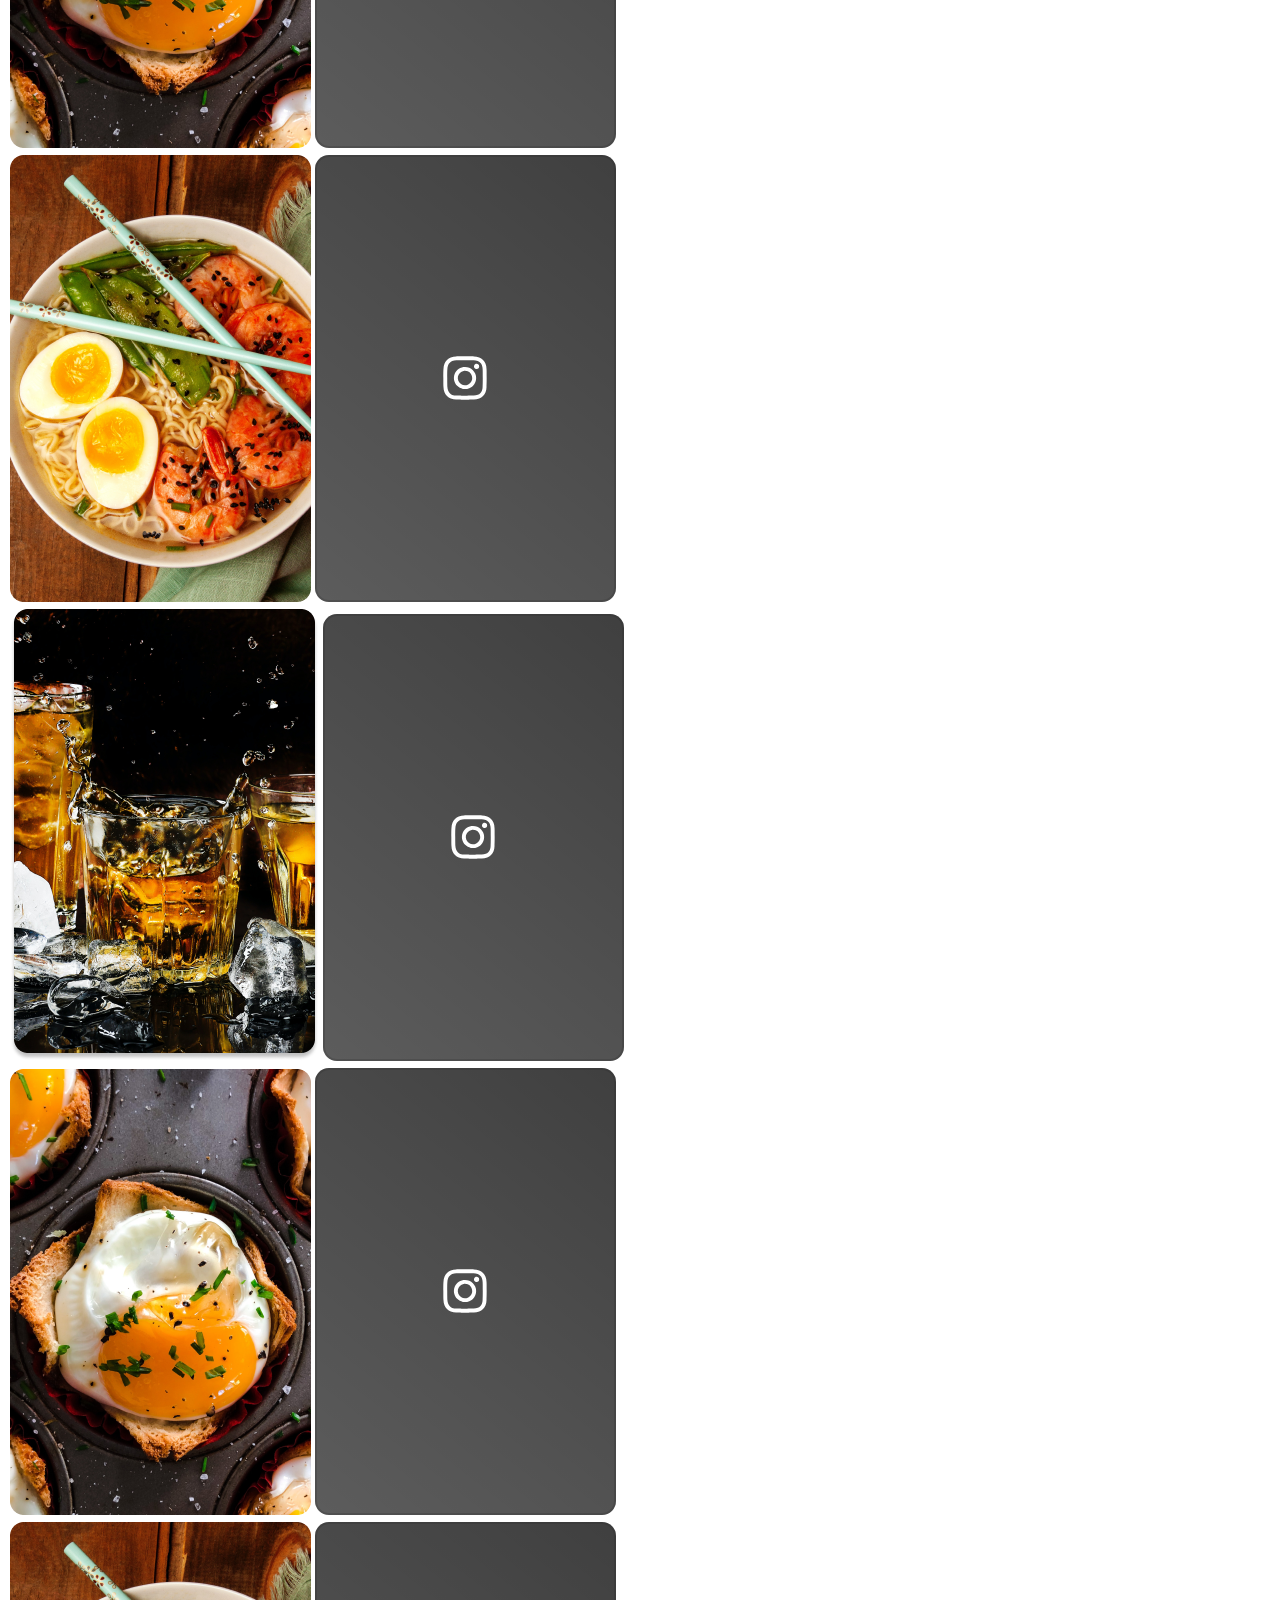
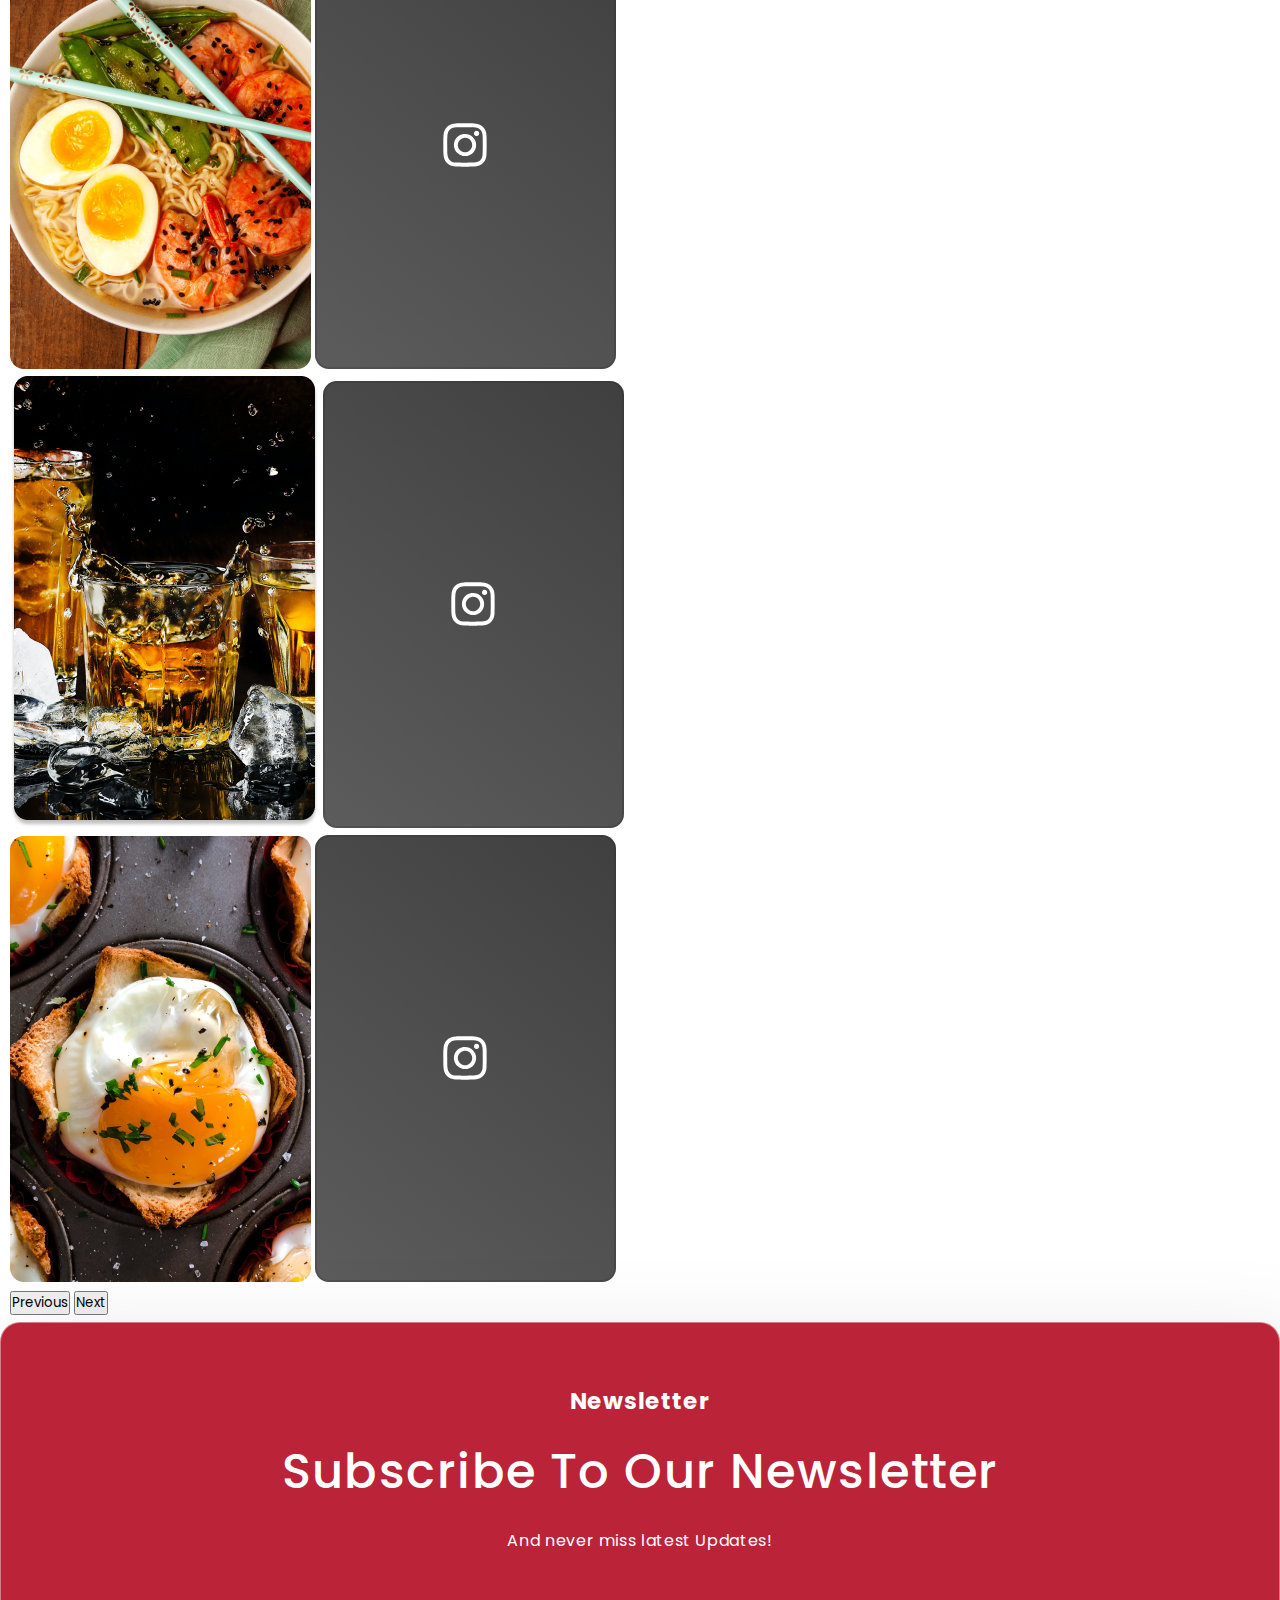
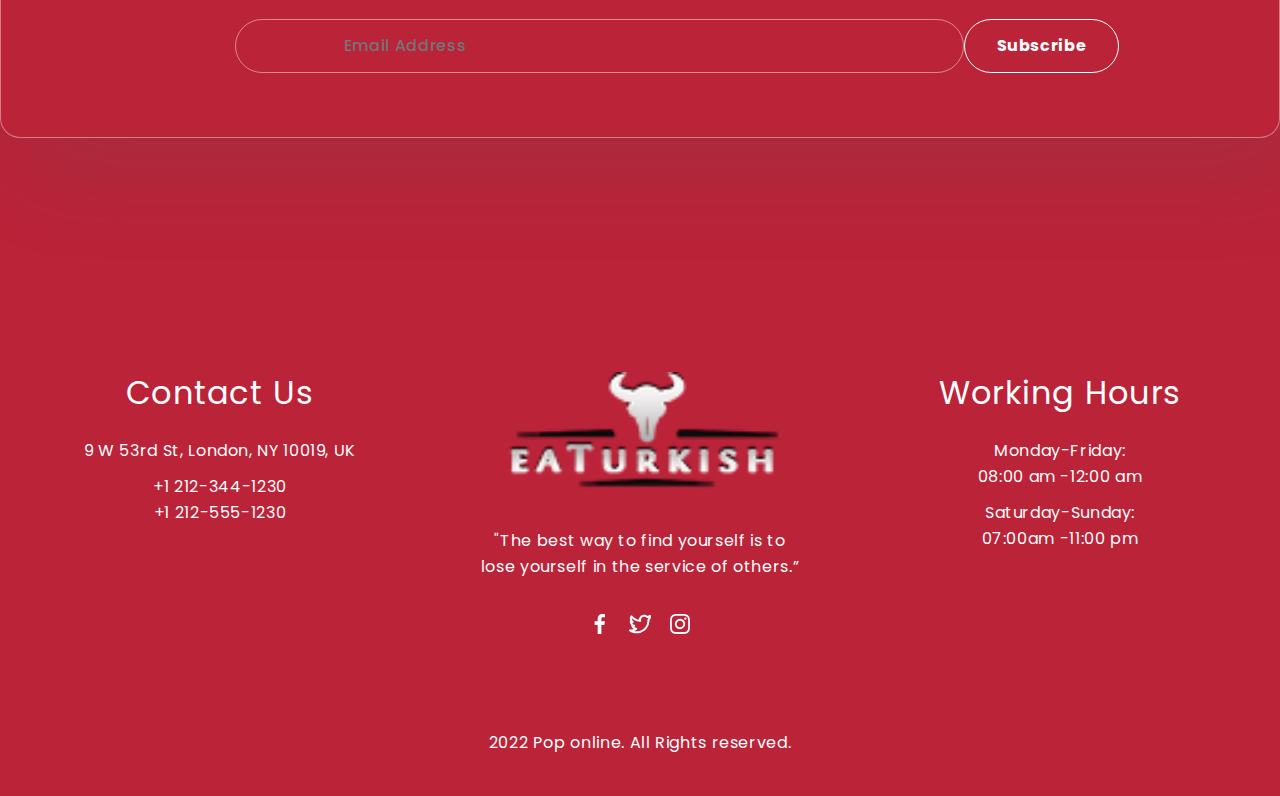
==== commit a4d8ccf1: "links" ====
--- a/pages/menu.html
+++ b/pages/menu.html
@@ -7,7 +7,7 @@
     <meta name="viewport" content="width=device-width, initial-scale=1.0">
     <title>Document</title>
     <link rel="stylesheet" href="../css/index.min.css">
-    <link rel="stylesheet" href="../proba/css/bootstrap.min.css">
+    <link href="https://cdn.jsdelivr.net/npm/bootstrap@5.3.0-alpha1/dist/css/bootstrap.min.css" rel="stylesheet" integrity="sha384-GLhlTQ8iRABdZLl6O3oVMWSktQOp6b7In1Zl3/Jr59b6EGGoI1aFkw7cmDA6j6gD" crossorigin="anonymous">
     <link rel="stylesheet" href="../css/menu.css">
 </head>
 
@@ -260,7 +260,7 @@
             </div>
         </div>
     </footer>
-    <script src="../proba/js/bootstrap.bundle.min.js"></script>
+    <script src="https://cdn.jsdelivr.net/npm/bootstrap@5.3.0-alpha1/dist/js/bootstrap.bundle.min.js" integrity="sha384-w76AqPfDkMBDXo30jS1Sgez6pr3x5MlQ1ZAGC+nuZB+EYdgRZgiwxhTBTkF7CXvN" crossorigin="anonymous"></script>
     <script src="../main.js"></script>
 </body>
 
